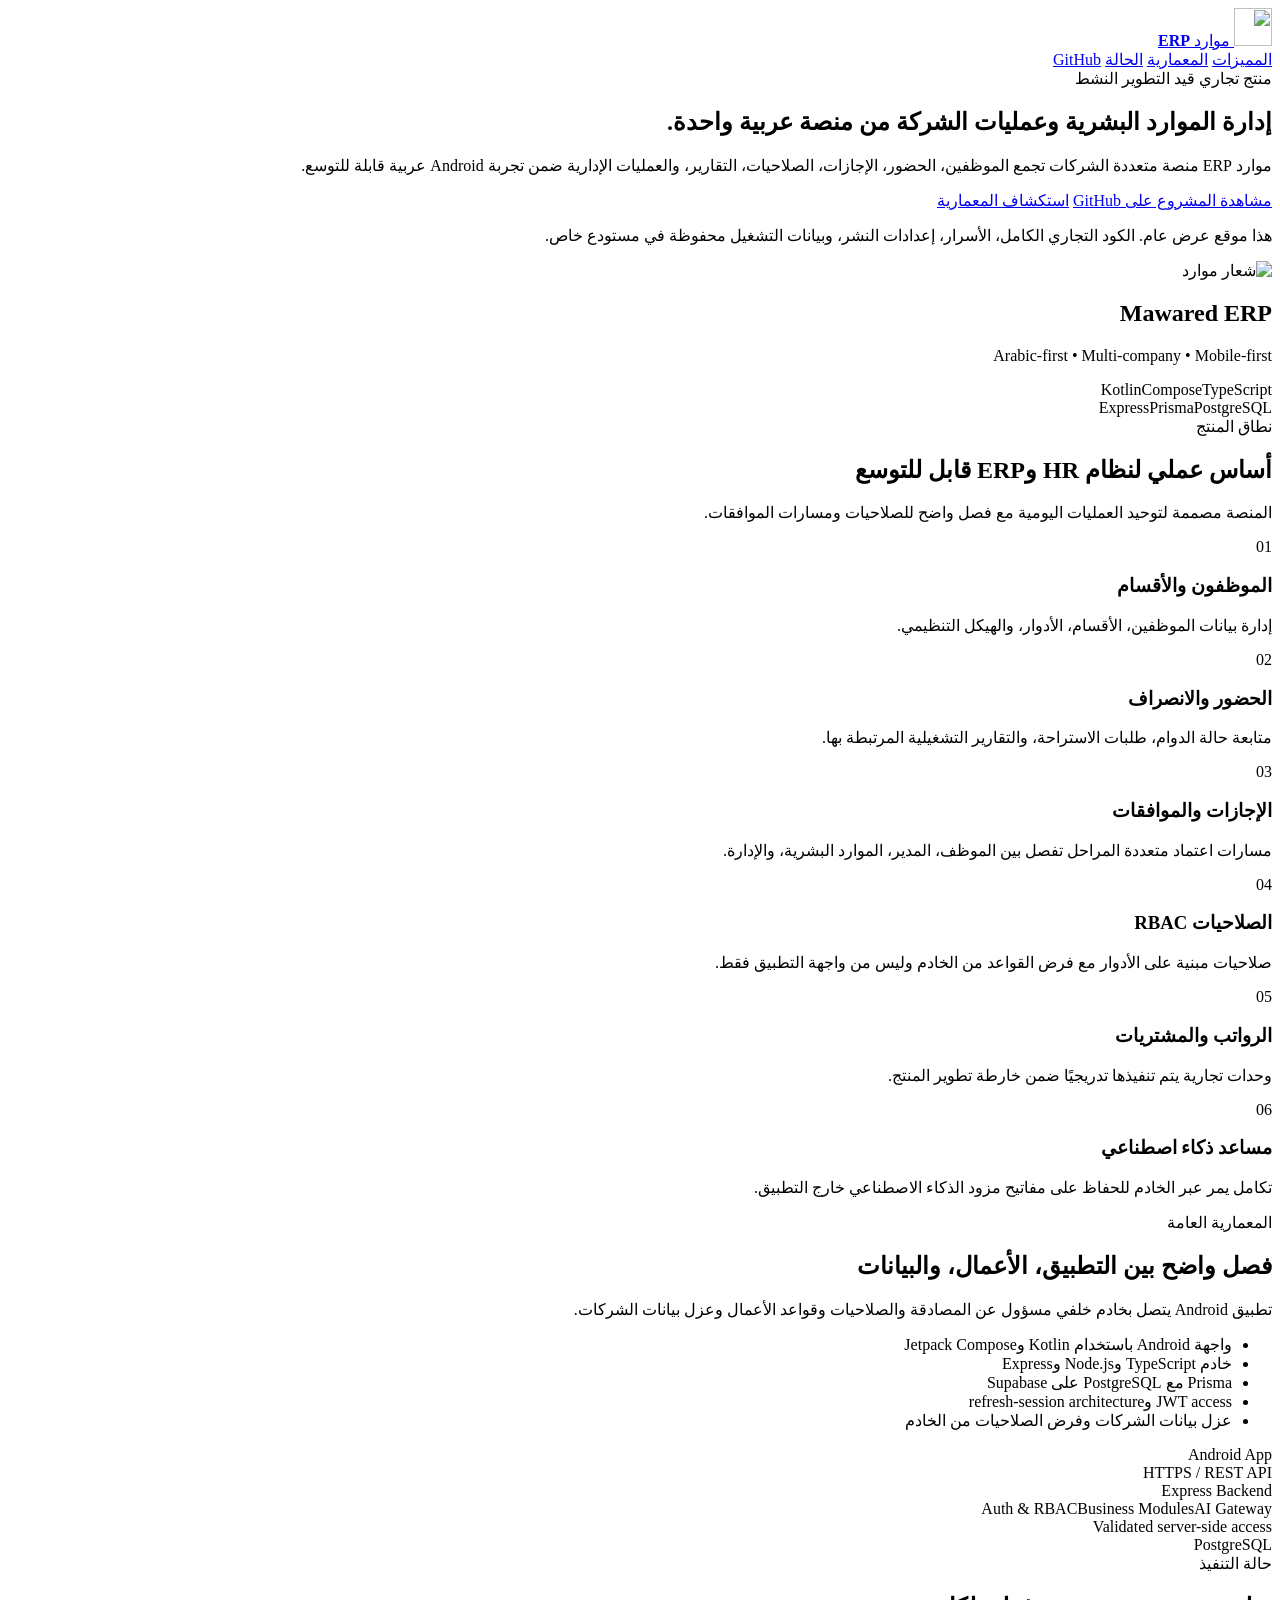
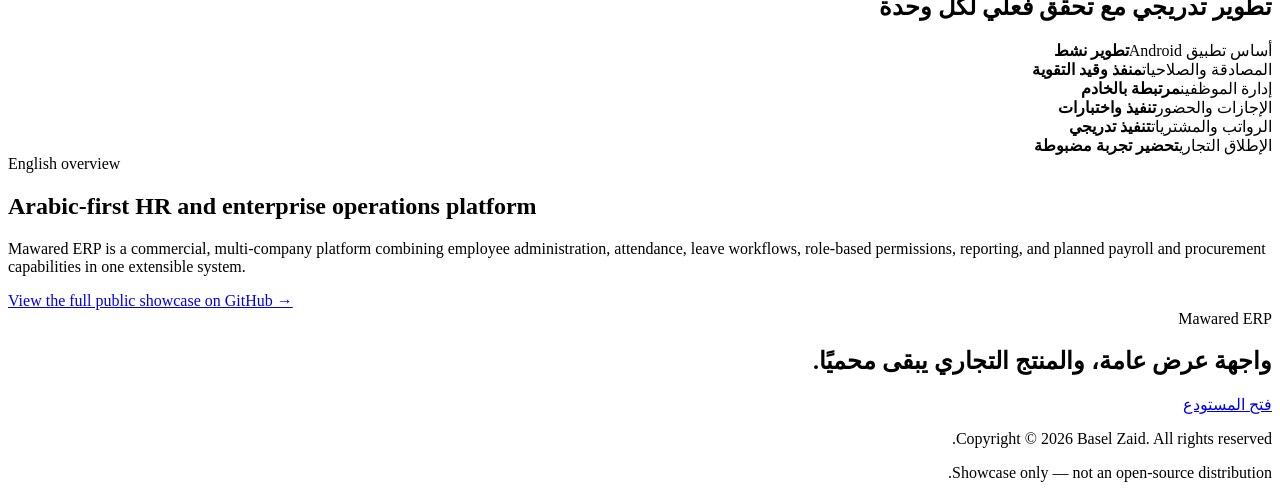
==== docs/index.html @ 346cbf36 "site: connect social preview artwork" ====
<!doctype html>
<html lang="ar" dir="rtl">
<head>
  <meta charset="utf-8" />
  <meta name="viewport" content="width=device-width, initial-scale=1" />
  <title>موارد ERP | Mawared ERP</title>
  <meta name="description" content="منصة عربية لإدارة الموارد البشرية وعمليات الشركات، مبنية كتطبيق Android مع خادم TypeScript وPostgreSQL." />
  <meta name="theme-color" content="#071b2d" />
  <meta property="og:title" content="موارد ERP | Mawared ERP" />
  <meta property="og:description" content="Arabic-first HR and enterprise operations platform." />
  <meta property="og:type" content="website" />
  <meta property="og:image" content="assets/social-preview.svg" />
  <meta name="twitter:card" content="summary_large_image" />
  <link rel="icon" href="assets/mark.svg" type="image/svg+xml" />
  <link rel="stylesheet" href="styles.css" />
</head>
<body>
  <header class="nav-wrap">
    <nav class="nav container" aria-label="التنقل الرئيسي">
      <a class="brand" href="#top" aria-label="موارد ERP">
        <img src="assets/mark.svg" alt="" width="38" height="38" />
        <span>موارد <b>ERP</b></span>
      </a>
      <div class="nav-links">
        <a href="#features">المميزات</a>
        <a href="#architecture">المعمارية</a>
        <a href="#status">الحالة</a>
        <a href="https://github.com/Bojoo62/mawared-erp-showcase">GitHub</a>
      </div>
    </nav>
  </header>

  <main id="top">
    <section class="hero container">
      <div class="hero-copy">
        <span class="eyebrow">منتج تجاري قيد التطوير النشط</span>
        <h1>إدارة الموارد البشرية وعمليات الشركة من منصة عربية واحدة.</h1>
        <p class="lead">موارد ERP منصة متعددة الشركات تجمع الموظفين، الحضور، الإجازات، الصلاحيات، التقارير، والعمليات الإدارية ضمن تجربة Android عربية قابلة للتوسع.</p>
        <div class="actions">
          <a class="button primary" href="https://github.com/Bojoo62/mawared-erp-showcase">مشاهدة المشروع على GitHub</a>
          <a class="button secondary" href="#architecture">استكشاف المعمارية</a>
        </div>
        <p class="note">هذا موقع عرض عام. الكود التجاري الكامل، الأسرار، إعدادات النشر، وبيانات التشغيل محفوظة في مستودع خاص.</p>
      </div>
      <div class="hero-panel" aria-label="ملخص تقني">
        <div class="panel-glow"></div>
        <div class="app-card">
          <div class="app-top">
            <span class="dot"></span><span class="dot"></span><span class="dot"></span>
          </div>
          <div class="app-logo"><img src="assets/mark.svg" alt="شعار موارد" /></div>
          <h2>Mawared ERP</h2>
          <p>Arabic-first • Multi-company • Mobile-first</p>
          <div class="stack-row"><span>Kotlin</span><span>Compose</span><span>TypeScript</span></div>
          <div class="stack-row"><span>Express</span><span>Prisma</span><span>PostgreSQL</span></div>
        </div>
      </div>
    </section>

    <section class="section container" id="features">
      <div class="section-heading">
        <span class="eyebrow">نطاق المنتج</span>
        <h2>أساس عملي لنظام HR وERP قابل للتوسع</h2>
        <p>المنصة مصممة لتوحيد العمليات اليومية مع فصل واضح للصلاحيات ومسارات الموافقات.</p>
      </div>
      <div class="grid cards">
        <article class="card"><span class="icon">01</span><h3>الموظفون والأقسام</h3><p>إدارة بيانات الموظفين، الأقسام، الأدوار، والهيكل التنظيمي.</p></article>
        <article class="card"><span class="icon">02</span><h3>الحضور والانصراف</h3><p>متابعة حالة الدوام، طلبات الاستراحة، والتقارير التشغيلية المرتبطة بها.</p></article>
        <article class="card"><span class="icon">03</span><h3>الإجازات والموافقات</h3><p>مسارات اعتماد متعددة المراحل تفصل بين الموظف، المدير، الموارد البشرية، والإدارة.</p></article>
        <article class="card"><span class="icon">04</span><h3>الصلاحيات RBAC</h3><p>صلاحيات مبنية على الأدوار مع فرض القواعد من الخادم وليس من واجهة التطبيق فقط.</p></article>
        <article class="card"><span class="icon">05</span><h3>الرواتب والمشتريات</h3><p>وحدات تجارية يتم تنفيذها تدريجيًا ضمن خارطة تطوير المنتج.</p></article>
        <article class="card"><span class="icon">06</span><h3>مساعد ذكاء اصطناعي</h3><p>تكامل يمر عبر الخادم للحفاظ على مفاتيح مزود الذكاء الاصطناعي خارج التطبيق.</p></article>
      </div>
    </section>

    <section class="section architecture" id="architecture">
      <div class="container architecture-grid">
        <div>
          <span class="eyebrow">المعمارية العامة</span>
          <h2>فصل واضح بين التطبيق، الأعمال، والبيانات</h2>
          <p>تطبيق Android يتصل بخادم خلفي مسؤول عن المصادقة والصلاحيات وقواعد الأعمال وعزل بيانات الشركات.</p>
          <ul class="check-list">
            <li>واجهة Android باستخدام Kotlin وJetpack Compose</li>
            <li>خادم TypeScript وNode.js وExpress</li>
            <li>Prisma مع PostgreSQL على Supabase</li>
            <li>JWT access وrefresh-session architecture</li>
            <li>عزل بيانات الشركات وفرض الصلاحيات من الخادم</li>
          </ul>
        </div>
        <div class="flow" aria-label="مخطط تدفق النظام">
          <div class="flow-node strong">Android App</div>
          <div class="flow-arrow">HTTPS / REST API</div>
          <div class="flow-node">Express Backend</div>
          <div class="flow-split"><span>Auth & RBAC</span><span>Business Modules</span><span>AI Gateway</span></div>
          <div class="flow-arrow">Validated server-side access</div>
          <div class="flow-node strong">PostgreSQL</div>
        </div>
      </div>
    </section>

    <section class="section container" id="status">
      <div class="section-heading">
        <span class="eyebrow">حالة التنفيذ</span>
        <h2>تطوير تدريجي مع تحقق فعلي لكل وحدة</h2>
      </div>
      <div class="status-list">
        <div class="status-row"><span>أساس تطبيق Android</span><b class="pill active">تطوير نشط</b></div>
        <div class="status-row"><span>المصادقة والصلاحيات</span><b class="pill verify">منفذ وقيد التقوية</b></div>
        <div class="status-row"><span>إدارة الموظفين</span><b class="pill verify">مرتبطة بالخادم</b></div>
        <div class="status-row"><span>الإجازات والحضور</span><b class="pill active">تنفيذ واختبارات</b></div>
        <div class="status-row"><span>الرواتب والمشتريات</span><b class="pill planned">تنفيذ تدريجي</b></div>
        <div class="status-row"><span>الإطلاق التجاري</span><b class="pill planned">تحضير تجربة مضبوطة</b></div>
      </div>
    </section>

    <section class="section english container" lang="en" dir="ltr">
      <div class="english-card">
        <span class="eyebrow">English overview</span>
        <h2>Arabic-first HR and enterprise operations platform</h2>
        <p>Mawared ERP is a commercial, multi-company platform combining employee administration, attendance, leave workflows, role-based permissions, reporting, and planned payroll and procurement capabilities in one extensible system.</p>
        <a class="text-link" href="https://github.com/Bojoo62/mawared-erp-showcase">View the full public showcase on GitHub →</a>
      </div>
    </section>

    <section class="cta container">
      <div>
        <span class="eyebrow">Mawared ERP</span>
        <h2>واجهة عرض عامة، والمنتج التجاري يبقى محميًا.</h2>
      </div>
      <a class="button primary" href="https://github.com/Bojoo62/mawared-erp-showcase">فتح المستودع</a>
    </section>
  </main>

  <footer>
    <div class="container footer-inner">
      <p>Copyright © 2026 Basel Zaid. All rights reserved.</p>
      <p>Showcase only — not an open-source distribution.</p>
    </div>
  </footer>
</body>
</html>
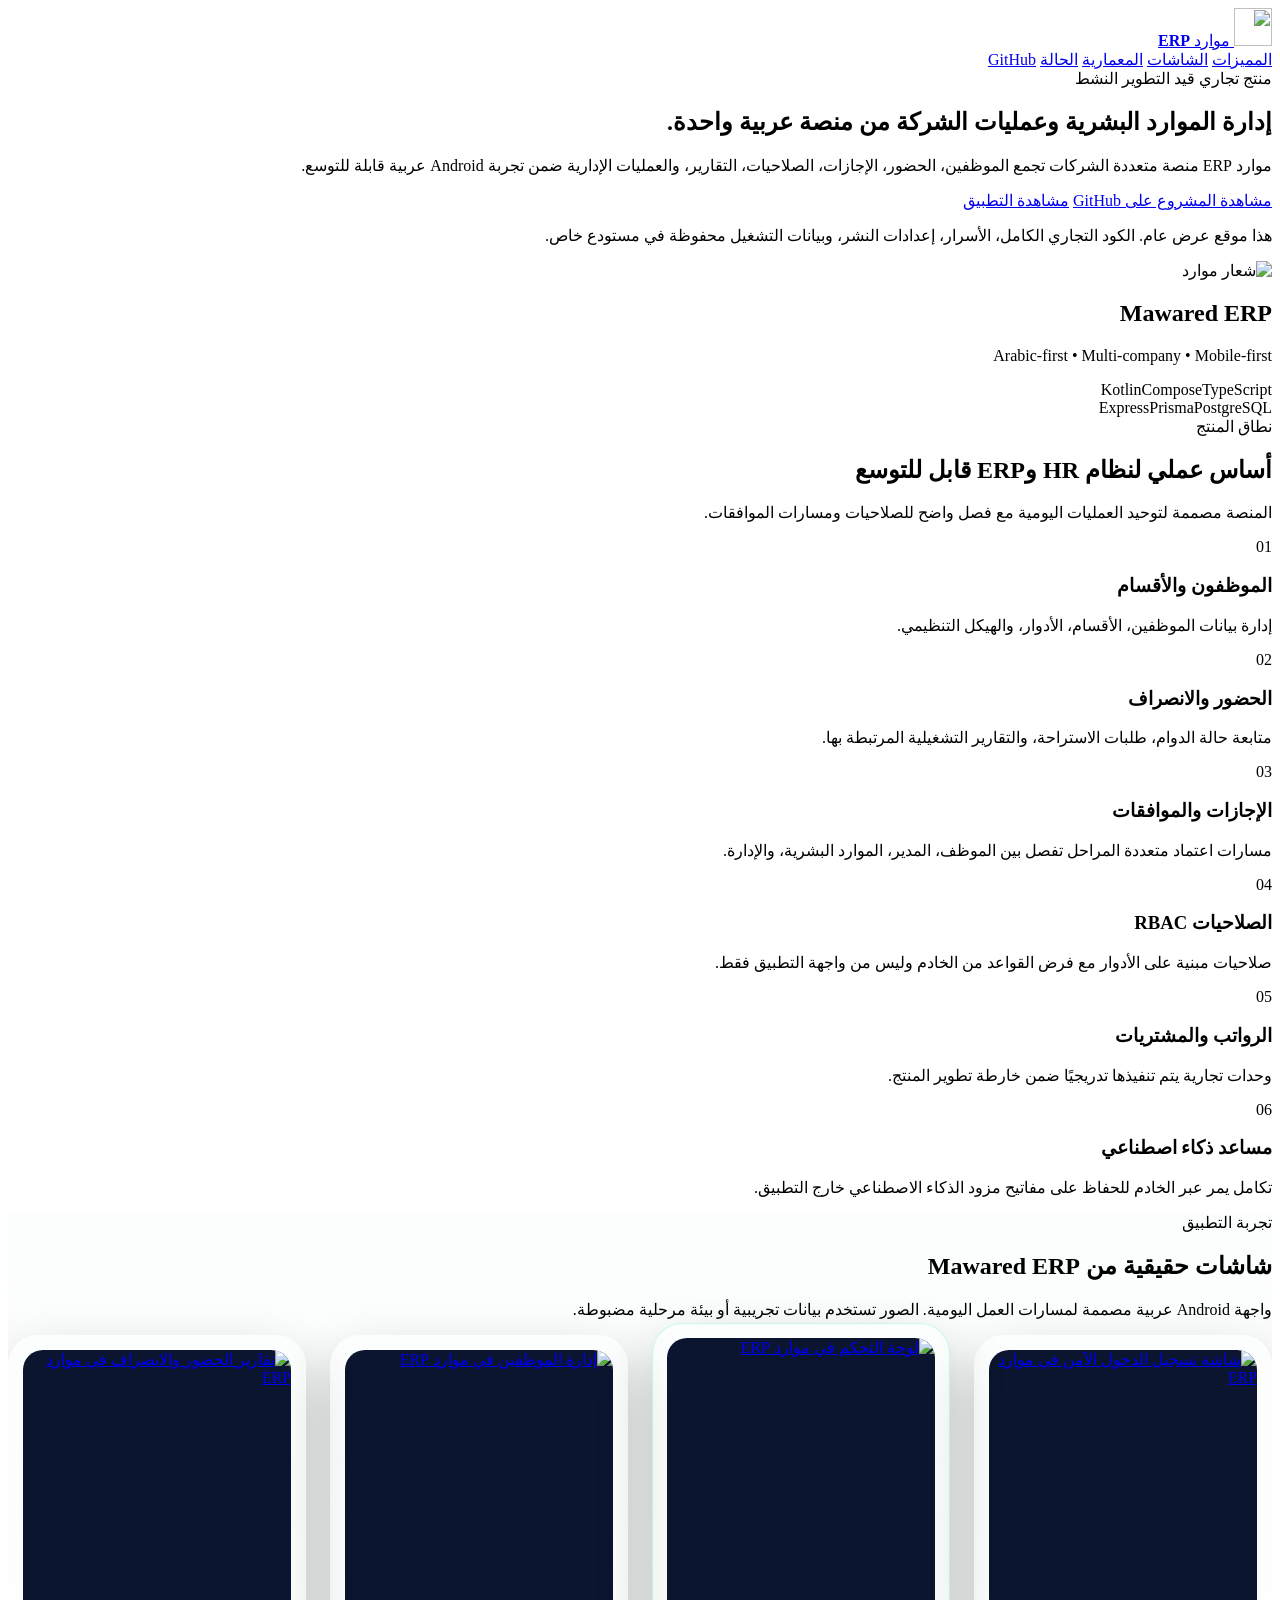
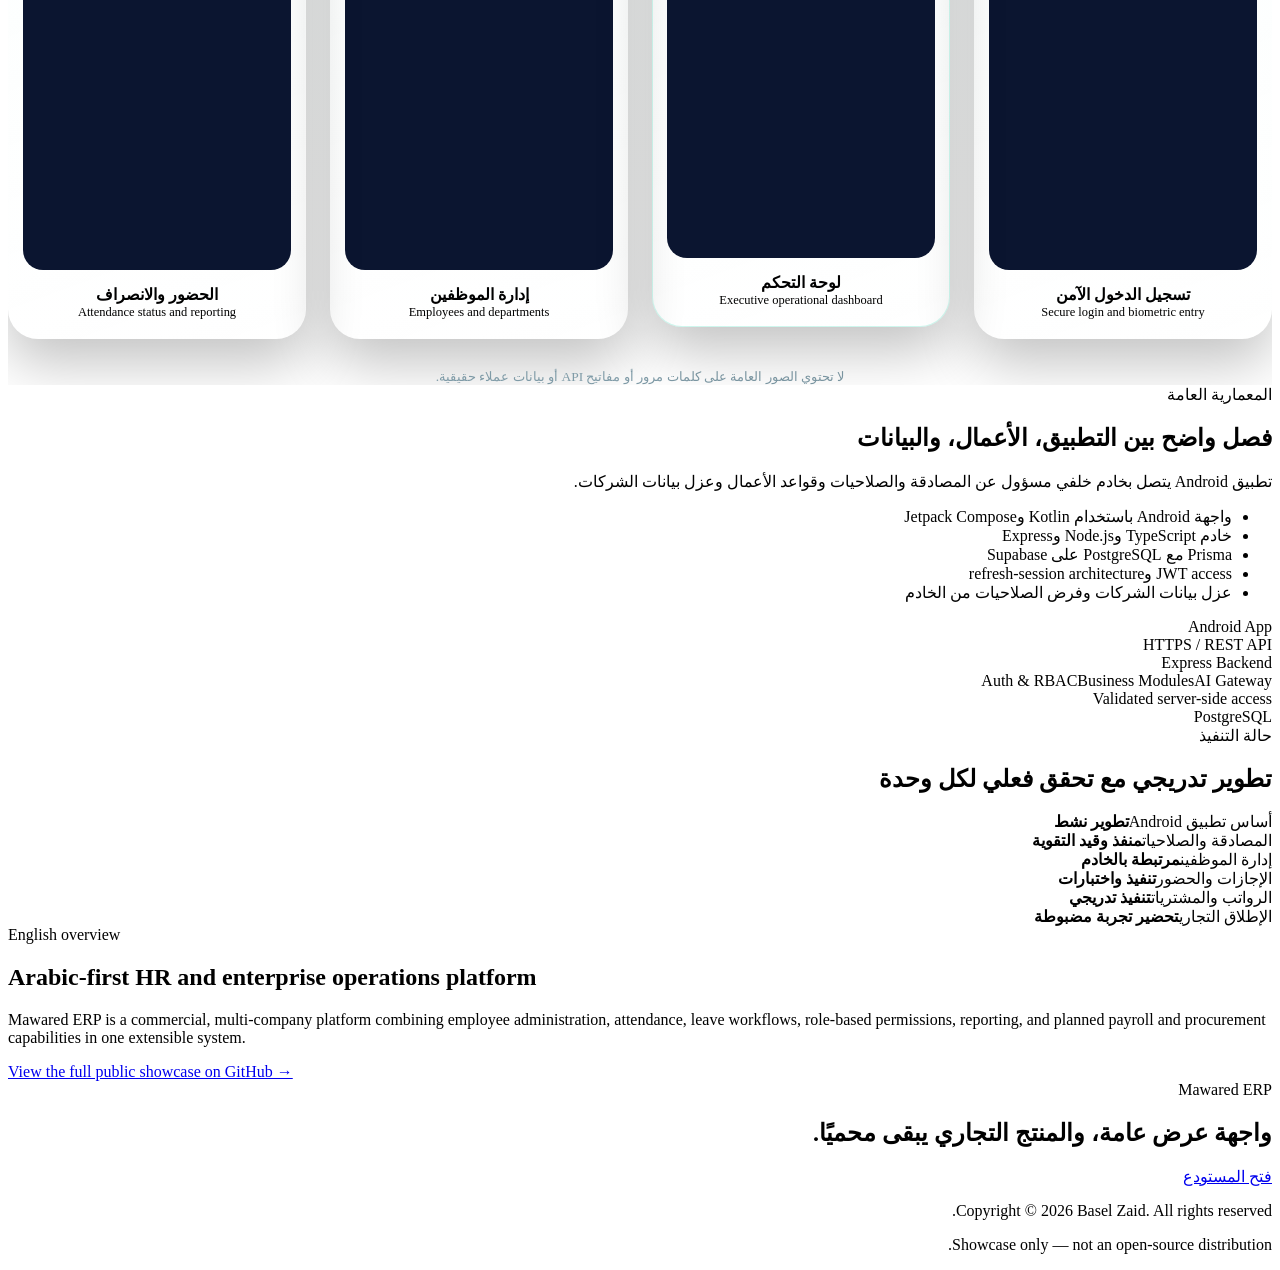
==== commit 4fd49b23: "site: load screenshot gallery styles" ====
--- a/docs/index.html
+++ b/docs/index.html
@@ -9,10 +9,11 @@
   <meta property="og:title" content="موارد ERP | Mawared ERP" />
   <meta property="og:description" content="Arabic-first HR and enterprise operations platform." />
   <meta property="og:type" content="website" />
-  <meta property="og:image" content="assets/social-preview.svg" />
+  <meta property="og:image" content="https://baselzaid-dev.github.io/mawared-erp-showcase/assets/social-preview.svg?v=2" />
   <meta name="twitter:card" content="summary_large_image" />
   <link rel="icon" href="assets/mark.svg" type="image/svg+xml" />
   <link rel="stylesheet" href="styles.css" />
+  <link rel="stylesheet" href="gallery.css" />
 </head>
 <body>
   <header class="nav-wrap">
@@ -23,9 +24,10 @@
       </a>
       <div class="nav-links">
         <a href="#features">المميزات</a>
+        <a href="#screenshots">الشاشات</a>
         <a href="#architecture">المعمارية</a>
         <a href="#status">الحالة</a>
-        <a href="https://github.com/Bojoo62/mawared-erp-showcase">GitHub</a>
+        <a href="https://github.com/baselzaid-dev/mawared-erp-showcase">GitHub</a>
       </div>
     </nav>
   </header>
@@ -37,8 +39,8 @@
         <h1>إدارة الموارد البشرية وعمليات الشركة من منصة عربية واحدة.</h1>
         <p class="lead">موارد ERP منصة متعددة الشركات تجمع الموظفين، الحضور، الإجازات، الصلاحيات، التقارير، والعمليات الإدارية ضمن تجربة Android عربية قابلة للتوسع.</p>
         <div class="actions">
-          <a class="button primary" href="https://github.com/Bojoo62/mawared-erp-showcase">مشاهدة المشروع على GitHub</a>
-          <a class="button secondary" href="#architecture">استكشاف المعمارية</a>
+          <a class="button primary" href="https://github.com/baselzaid-dev/mawared-erp-showcase">مشاهدة المشروع على GitHub</a>
+          <a class="button secondary" href="#screenshots">مشاهدة التطبيق</a>
         </div>
         <p class="note">هذا موقع عرض عام. الكود التجاري الكامل، الأسرار، إعدادات النشر، وبيانات التشغيل محفوظة في مستودع خاص.</p>
       </div>
@@ -73,6 +75,35 @@
       </div>
     </section>
 
+    <section class="section screenshots-section" id="screenshots">
+      <div class="container">
+        <div class="section-heading">
+          <span class="eyebrow">تجربة التطبيق</span>
+          <h2>شاشات حقيقية من Mawared ERP</h2>
+          <p>واجهة Android عربية مصممة لمسارات العمل اليومية. الصور تستخدم بيانات تجريبية أو بيئة مرحلية مضبوطة.</p>
+        </div>
+        <div class="screenshots-grid">
+          <figure class="phone-shot">
+            <a href="assets/screenshots/01-login.jpg" target="_blank" rel="noopener"><img src="assets/screenshots/01-login.jpg" alt="شاشة تسجيل الدخول الآمن في موارد ERP" loading="lazy" /></a>
+            <figcaption><b>تسجيل الدخول الآمن</b><span>Secure login and biometric entry</span></figcaption>
+          </figure>
+          <figure class="phone-shot featured-shot">
+            <a href="assets/screenshots/02-dashboard.jpg" target="_blank" rel="noopener"><img src="assets/screenshots/02-dashboard.jpg" alt="لوحة التحكم في موارد ERP" loading="lazy" /></a>
+            <figcaption><b>لوحة التحكم</b><span>Executive operational dashboard</span></figcaption>
+          </figure>
+          <figure class="phone-shot">
+            <a href="assets/screenshots/03-employees.jpg" target="_blank" rel="noopener"><img src="assets/screenshots/03-employees.jpg" alt="إدارة الموظفين في موارد ERP" loading="lazy" /></a>
+            <figcaption><b>إدارة الموظفين</b><span>Employees and departments</span></figcaption>
+          </figure>
+          <figure class="phone-shot">
+            <a href="assets/screenshots/04-attendance.jpg" target="_blank" rel="noopener"><img src="assets/screenshots/04-attendance.jpg" alt="تقارير الحضور والانصراف في موارد ERP" loading="lazy" /></a>
+            <figcaption><b>الحضور والانصراف</b><span>Attendance status and reporting</span></figcaption>
+          </figure>
+        </div>
+        <p class="gallery-note">لا تحتوي الصور العامة على كلمات مرور أو مفاتيح API أو بيانات عملاء حقيقية.</p>
+      </div>
+    </section>
+
     <section class="section architecture" id="architecture">
       <div class="container architecture-grid">
         <div>
@@ -91,7 +122,7 @@
           <div class="flow-node strong">Android App</div>
           <div class="flow-arrow">HTTPS / REST API</div>
           <div class="flow-node">Express Backend</div>
-          <div class="flow-split"><span>Auth & RBAC</span><span>Business Modules</span><span>AI Gateway</span></div>
+          <div class="flow-split"><span>Auth &amp; RBAC</span><span>Business Modules</span><span>AI Gateway</span></div>
           <div class="flow-arrow">Validated server-side access</div>
           <div class="flow-node strong">PostgreSQL</div>
         </div>
@@ -118,7 +149,7 @@
         <span class="eyebrow">English overview</span>
         <h2>Arabic-first HR and enterprise operations platform</h2>
         <p>Mawared ERP is a commercial, multi-company platform combining employee administration, attendance, leave workflows, role-based permissions, reporting, and planned payroll and procurement capabilities in one extensible system.</p>
-        <a class="text-link" href="https://github.com/Bojoo62/mawared-erp-showcase">View the full public showcase on GitHub →</a>
+        <a class="text-link" href="https://github.com/baselzaid-dev/mawared-erp-showcase">View the full public showcase on GitHub →</a>
       </div>
     </section>
 
@@ -127,7 +158,7 @@
         <span class="eyebrow">Mawared ERP</span>
         <h2>واجهة عرض عامة، والمنتج التجاري يبقى محميًا.</h2>
       </div>
-      <a class="button primary" href="https://github.com/Bojoo62/mawared-erp-showcase">فتح المستودع</a>
+      <a class="button primary" href="https://github.com/baselzaid-dev/mawared-erp-showcase">فتح المستودع</a>
     </section>
   </main>
 
--- a/docs/gallery.css
+++ b/docs/gallery.css
@@ -0,0 +1 @@
+.screenshots-section{position:relative;overflow:hidden;background:linear-gradient(180deg,rgba(83,224,193,.025),rgba(255,255,255,.012));border-block:1px solid var(--line)}.screenshots-section:before{content:"";position:absolute;inset:auto -140px 10% auto;width:360px;height:360px;border-radius:50%;background:var(--accent);filter:blur(140px);opacity:.07;pointer-events:none}.screenshots-grid{display:grid;grid-template-columns:repeat(4,minmax(0,1fr));gap:24px;align-items:start}.phone-shot{margin:0;padding:14px 14px 18px;border:1px solid rgba(255,255,255,.12);border-radius:30px;background:linear-gradient(160deg,rgba(255,255,255,.075),rgba(255,255,255,.025));box-shadow:0 24px 55px rgba(0,0,0,.24);transition:transform .22s ease,border-color .22s ease,box-shadow .22s ease}.phone-shot:hover{transform:translateY(-7px);border-color:rgba(83,224,193,.38);box-shadow:0 30px 70px rgba(0,0,0,.34)}.phone-shot a{display:block;overflow:hidden;border-radius:20px;background:#0b1530}.phone-shot img{display:block;width:100%;height:auto;aspect-ratio:600/1164;object-fit:cover}.phone-shot figcaption{display:flex;flex-direction:column;gap:1px;padding:15px 5px 0;text-align:center}.phone-shot figcaption b{font-size:1rem;color:var(--text)}.phone-shot figcaption span{font-size:.78rem;color:var(--muted);direction:ltr}.featured-shot{border-color:rgba(83,224,193,.28);transform:translateY(-12px)}.featured-shot:hover{transform:translateY(-18px)}.gallery-note{text-align:center;color:#7f9ba7;font-size:.84rem;margin:30px auto 0;max-width:720px}@media(max-width:1000px){.screenshots-grid{grid-template-columns:repeat(2,minmax(0,1fr));max-width:720px;margin-inline:auto}.featured-shot{transform:none}.featured-shot:hover{transform:translateY(-7px)}}@media(max-width:560px){.screenshots-grid{grid-template-columns:1fr;max-width:350px}.phone-shot{padding:12px 12px 17px;border-radius:26px}.phone-shot a{border-radius:18px}.gallery-note{font-size:.78rem}}
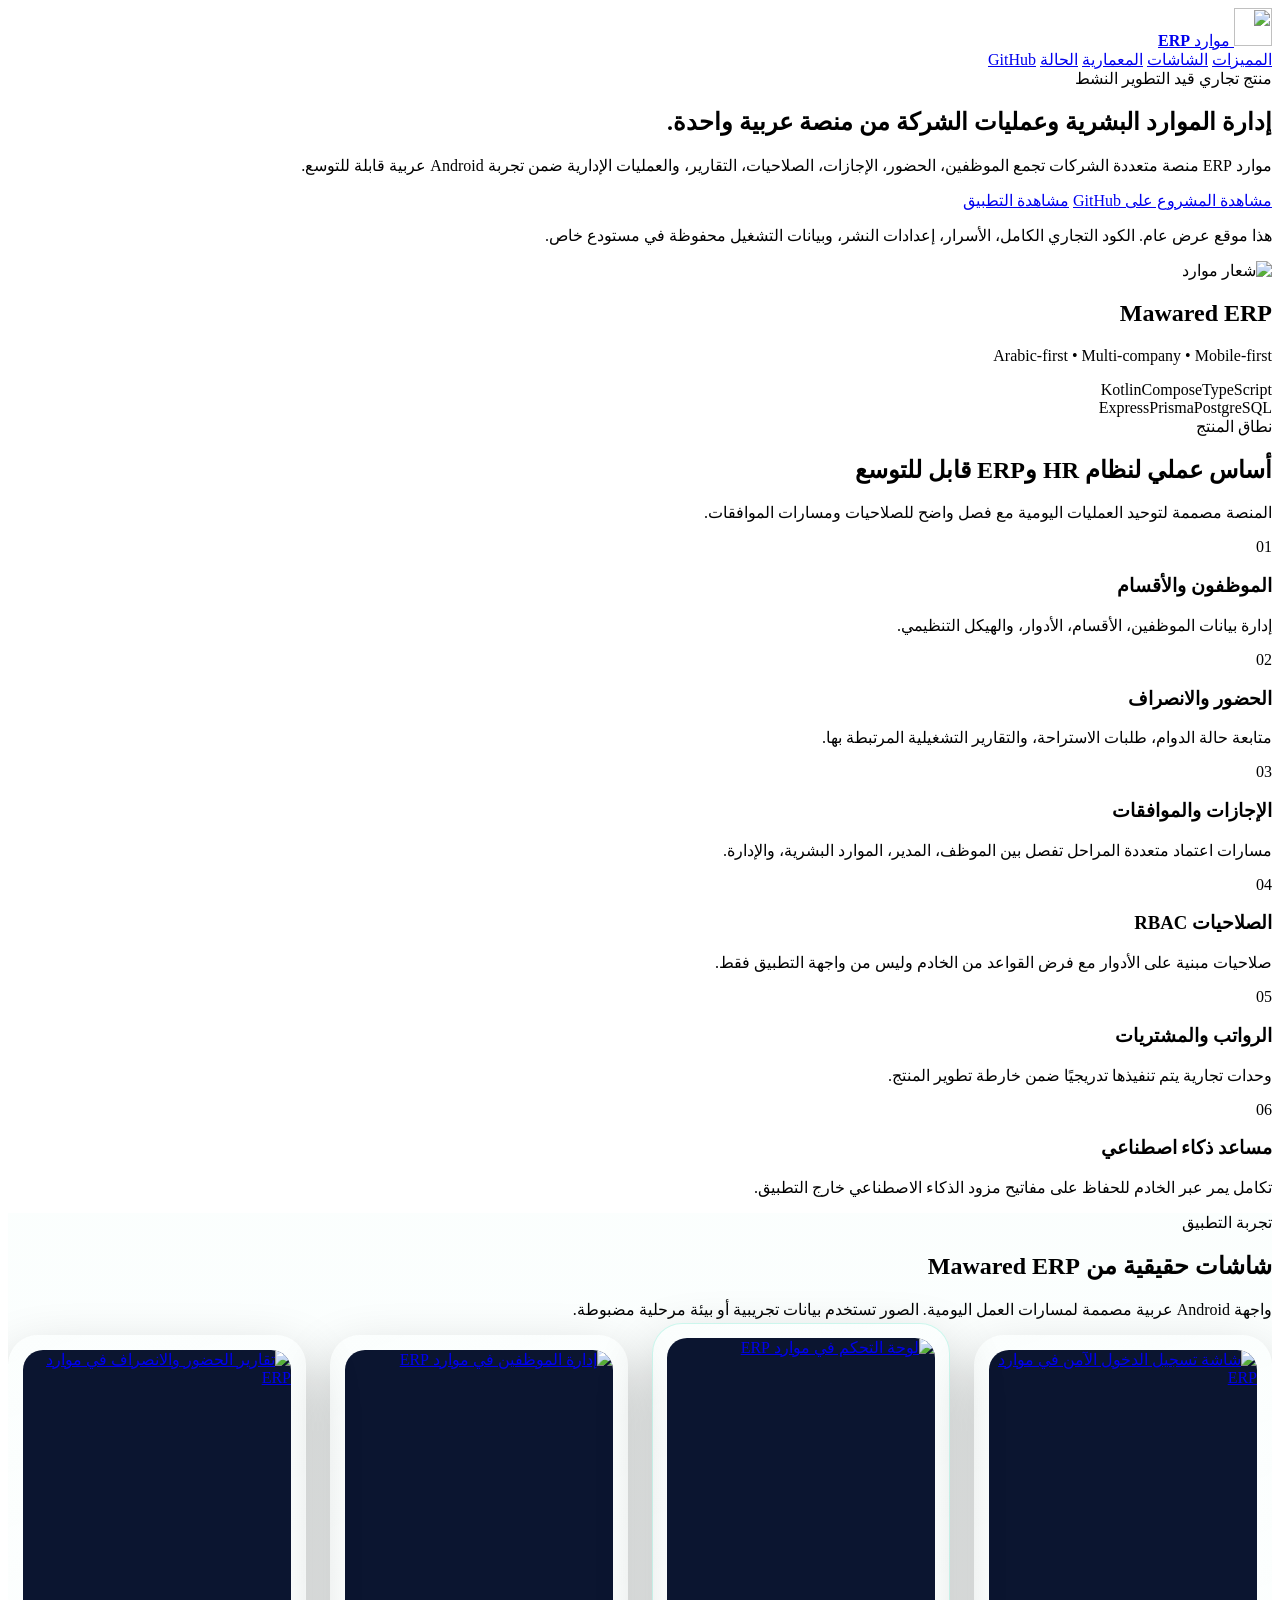
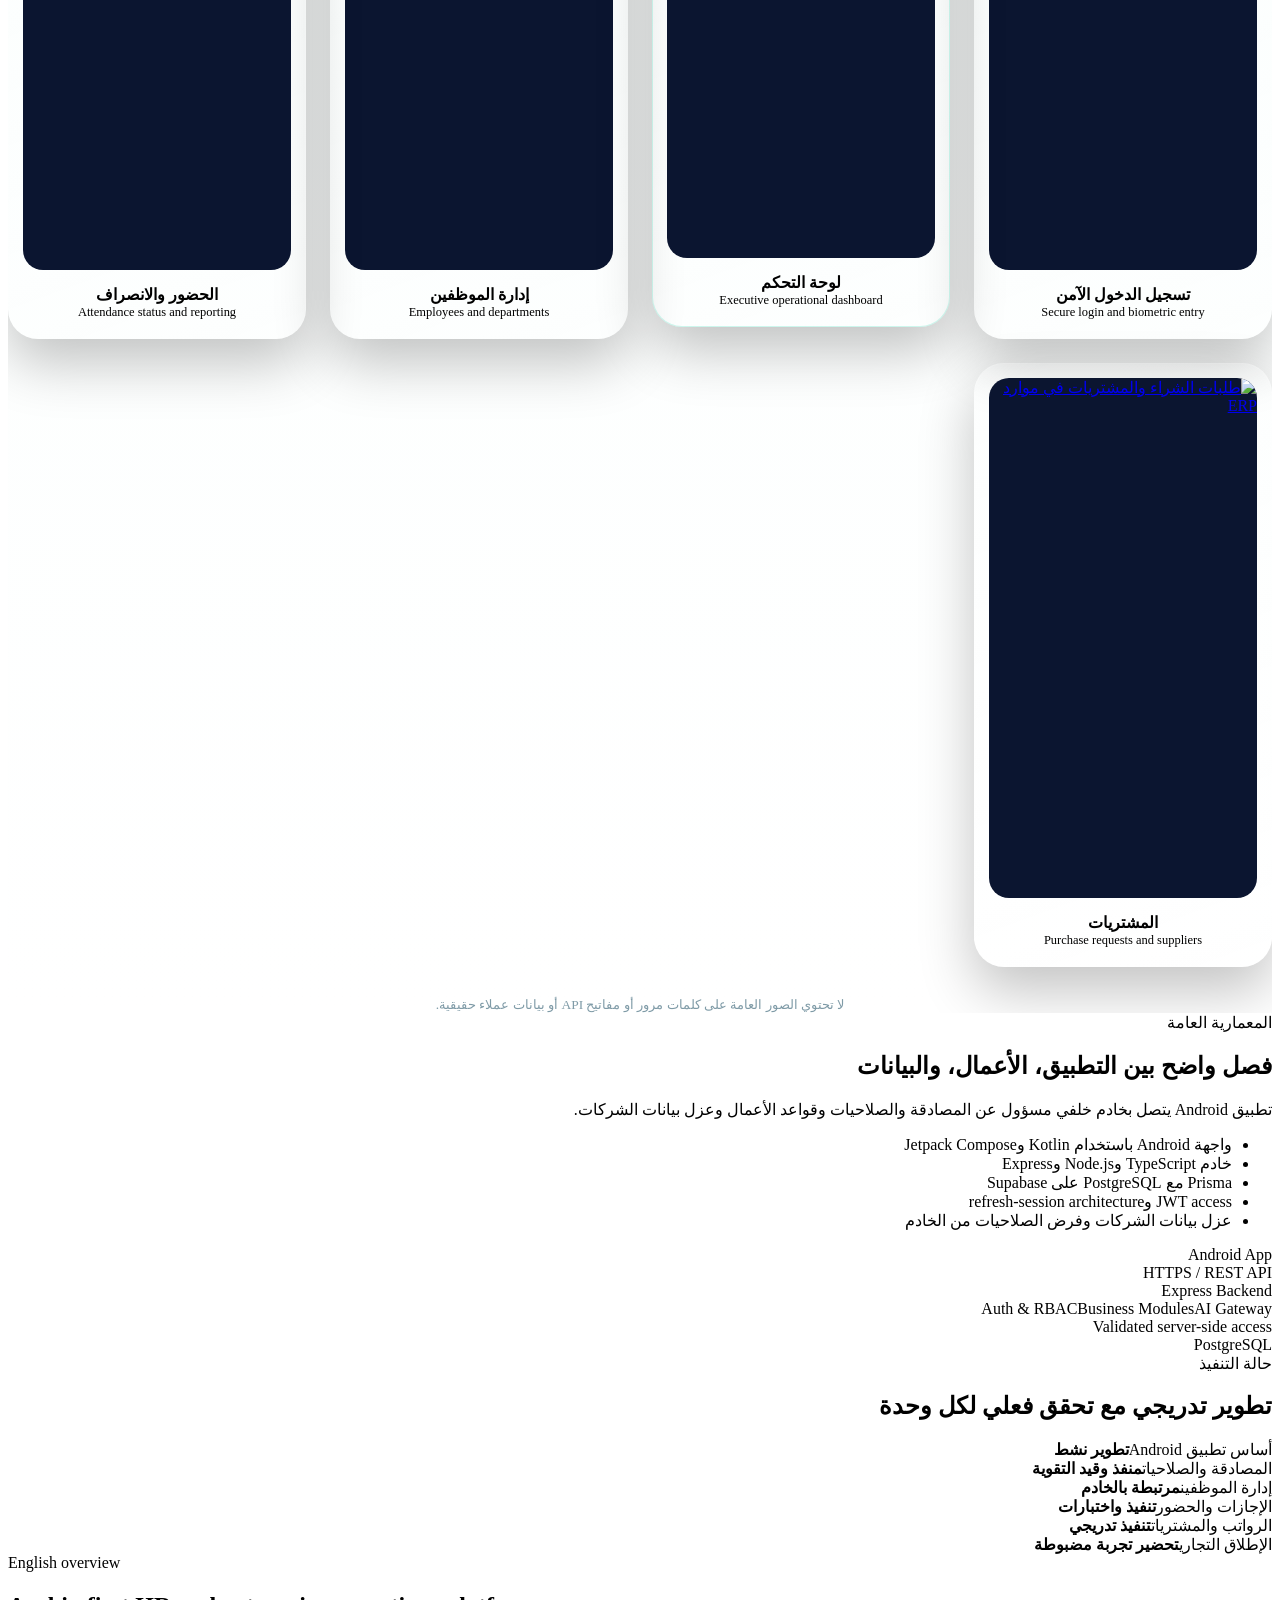
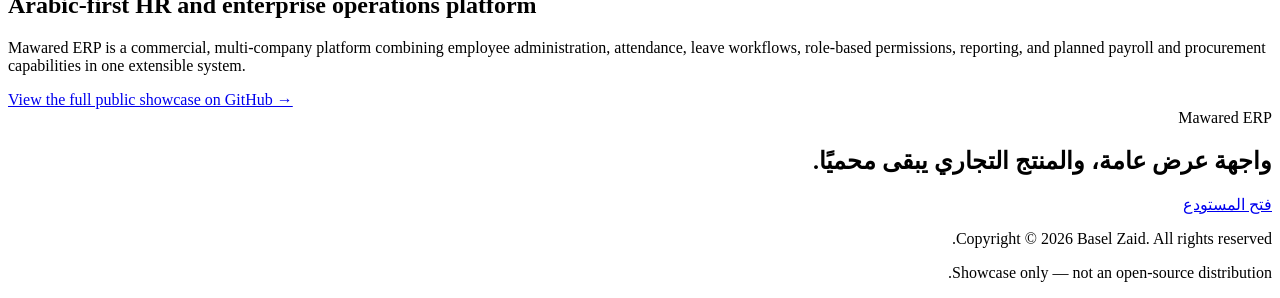
==== commit e513cd54: "site: add purchasing screenshot to product gallery" ====
--- a/docs/index.html
+++ b/docs/index.html
@@ -99,6 +99,10 @@
             <a href="assets/screenshots/04-attendance.jpg" target="_blank" rel="noopener"><img src="assets/screenshots/04-attendance.jpg" alt="تقارير الحضور والانصراف في موارد ERP" loading="lazy" /></a>
             <figcaption><b>الحضور والانصراف</b><span>Attendance status and reporting</span></figcaption>
           </figure>
+          <figure class="phone-shot">
+            <a href="assets/screenshots/05-purchasing.jpg" target="_blank" rel="noopener"><img src="assets/screenshots/05-purchasing.jpg" alt="طلبات الشراء والمشتريات في موارد ERP" loading="lazy" /></a>
+            <figcaption><b>المشتريات</b><span>Purchase requests and suppliers</span></figcaption>
+          </figure>
         </div>
         <p class="gallery-note">لا تحتوي الصور العامة على كلمات مرور أو مفاتيح API أو بيانات عملاء حقيقية.</p>
       </div>
